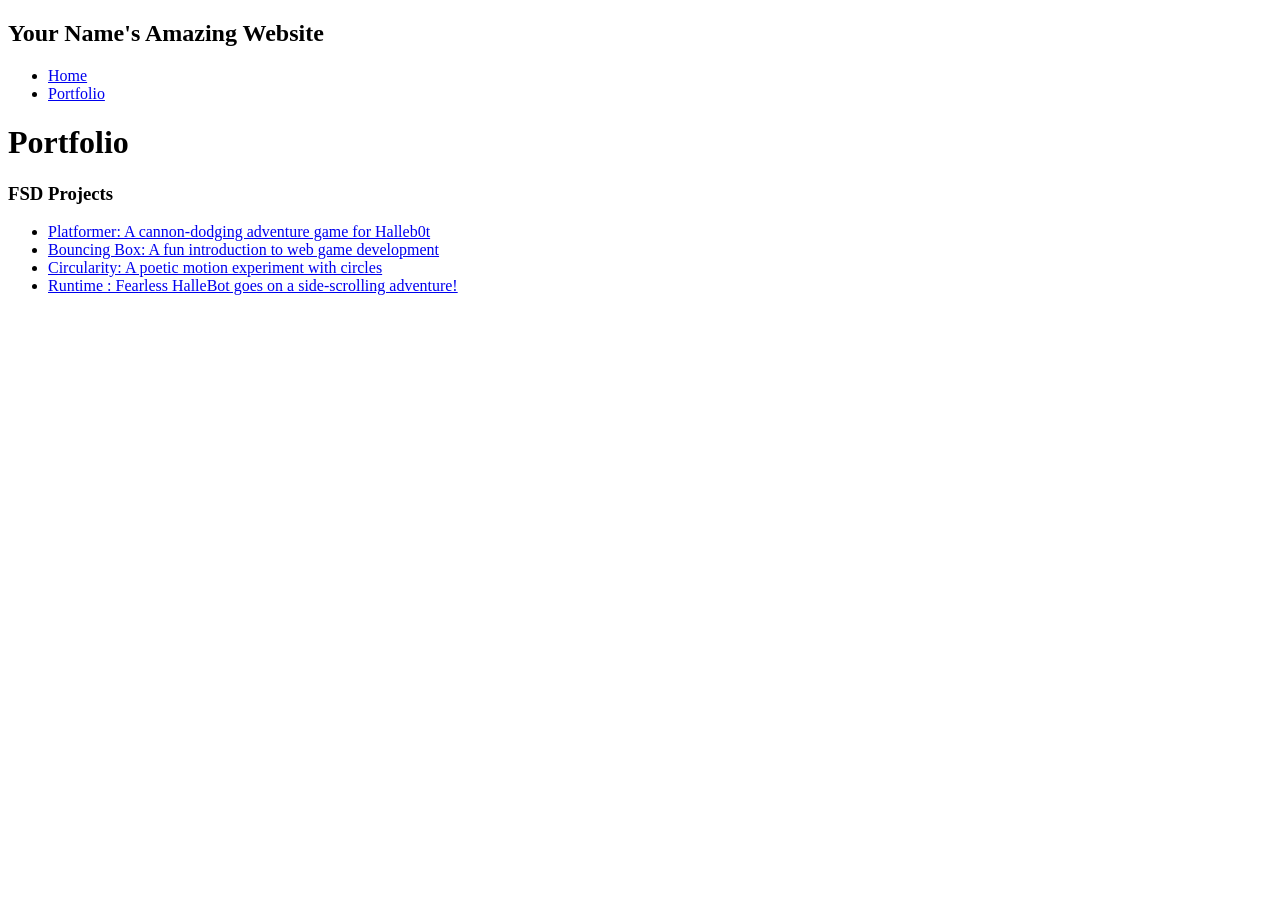
==== portfolio.html @ 3241c5ce "add portfolio page to website" ====
<!DOCTYPE html>
<html>
  <head>
    <title>Brooke's Website</title>
    <link ref=""stylesheet" href="style.css" />
  </head>

  <body>
    <!-- All content goes here -->
    <div id="all-contents">
      <nav>
        <h1>Your Name's Amazing Website</h1>
        <ul id="nav-ul">
          <li class="nav-li">
            <a href="index.html">Home</a>
          </li>
          <li class="nav-li">
            <a href="portfolio.html">Portfolio</a>
          </li>
        </ul>
      </nav>
      
      <main>
        <div class="content">
          <h1>Portfolio</h1>
          <h3>FSD Projects</h3>
          <ul id="portfolio">
          <li>
            <a href="fsd-projects/platformer/">Platformer: A cannon-dodging adventure game for Halleb0t</a>
          </li>
          <li>
            <a href="fsd-projects/bouncing-box/">Bouncing Box: A fun introduction to web game development</a>
          </li>
          <li>
            <a href="fsd-projects/circularity/">Circularity: A poetic motion experiment with circles</a>
          </li>
          <li>
            <a href="fsd-projects/runtime/">Runtime : Fearless HalleBot goes on a side-scrolling adventure!</a>
          </li>


          </ul>

          <!-- ASD Projects will go here -->

        </div>
      </main>


      
    </div>
  </body>
</html>
---- style.css ----
* {
  box-sizing: border-box;
}

body {
  margin: 0;
  background: #fcc5d7fb;
  color: #222;
  font-family: "Helvetica Neue", Arial, sans-serif;
}

#all-contents {
  max-width: 1500px;
  min-height: 100vh;
  margin: 0 auto;
  padding: 32px 40px;
}
main {
  display: grid;
  grid-template-columns: minmax(220px, 1fr) minmax(420px, 1.6fr);
  align-items: center;
  min-height: calc(100vh - 160px);
  gap: clamp(32px, 5vw, 80px);
}

.sidebar {
  width: 100%;
}

.content {
  display: flex;
  flex-direction: column;
  align-items: flex-start;
  gap: 12px;
}
h2 {
  margin: 0;
  font-size: clamp(4rem, 10vw, 7rem);
  line-height: 0.9;
  font-weight: 900;
  letter-spacing: -0.04em;
  text-transform: uppercase;
  color: #f84f88;
}

.content > p {
  margin: 0;
  color: #f581b1;
  font-size: 0.9rem;
  text-transform: uppercase;
  letter-spacing: 0.15em;
  line-height: 1.4;
}

  #interests {
  margin-top: 32px;
  width: 100%;
}

#interests h3 {
  margin: 0 0 12px;
  font-size: 0.75rem;
  font-weight: 700;
  text-transform: uppercase;
  letter-spacing: 0.2em;
  color: #aaa;
}

#interests ul {
  list-style: none;
  margin: 0;
  padding: 0;
  display: flex;
  flex-wrap: wrap;
  gap: 8px;
}

#interests li {
  color: #555;
  font-size: 1rem;
  font-weight: 600;
  padding: 10px 20px;
  background: #fff;
  border: 1px solid #ddd;
  border-radius: 100px;
  transition:
    background 0.25s ease,
    color 0.25s ease,
    transform 0.25s ease;
  cursor: default;
}

#interests li:hover {
  background: #000;
  color: #fff;
  border-color: #000;
  transform: translateY(-2px);
}
.sidebar-img {
  width: 100%;
  max-width: 760px;
  aspect-ratio: 3 / 4;
  object-fit: cover;
  display: block;
  border-radius: 16px;
  filter: grayscale(100%);
  box-shadow: 0 8px 30px rgba(0, 0, 0, 0.12);
  transition:
    filter 0.4s ease,
    transform 0.4s ease,
    box-shadow 0.4s ease;
}

.sidebar-img:hover {
  filter: grayscale(0%);
  transform: translateY(-4px);
  box-shadow: 0 16px 40px rgba(0, 0, 0, 0.18);
}
nav {
  display: flex;
  justify-content: space-between;
  align-items: center;
  margin-bottom: 48px;
  padding: 16px 24px;
  background: #fff;
  border: 1px solid #e0e0e0;
  border-radius: 12px;
}

nav h1 {
  margin: 0;
  font-size: 0.8rem;
  font-weight: 700;
  text-transform: uppercase;
  letter-spacing: 0.2em;
  color: #f178a1;
}

#nav-ul {
  list-style: none;
  display: flex;
  gap: 8px;
  margin: 0;
  padding: 0;
}

.nav-li a {
  color: #666;
  text-decoration: none;
  font-size: 0.85rem;
  font-weight: 500;
  padding: 6px 14px;
  border-radius: 8px;
  transition:
    background 0.25s ease,
    color 0.25s ease;
}

.nav-li a:hover {
  background: #ff73c9;
  color: #fff;
}
/* Portfolio styles */
.content h1 {
  color: black;
}

#portfolio {
  list-style: none;
  margin: 0;
  padding: 0;
  width: 100%;
  display: flex;
  flex-direction: column;
  gap: 8px;
}

#portfolio li {
  border-radius: 12px;
  overflow: hidden;
}

#portfolio a {
  display: flex;
  justify-content: space-between;
  align-items: center;
  text-decoration: none;
  color: #444;
  padding: 16px 20px;
  font-size: 1.1rem;
  font-weight: 500;
  background: #fff;
  border: 1px solid #e0e0e0;
  border-radius: 12px;
  transition: background 0.25s ease, color 0.25s ease, transform 0.25s ease;
}

#portfolio a:hover {
  background: #000;
  color: #fff;
  transform: translateX(4px);
}

#portfolio a::after {
  content: "->";
  font-size: 0.85rem;
  opacity: 0.4;
  transition: opacity 0.25s ease;
  white-space: nowrap;
}

#portfolio a:hover::after {
  opacity: 1;
}
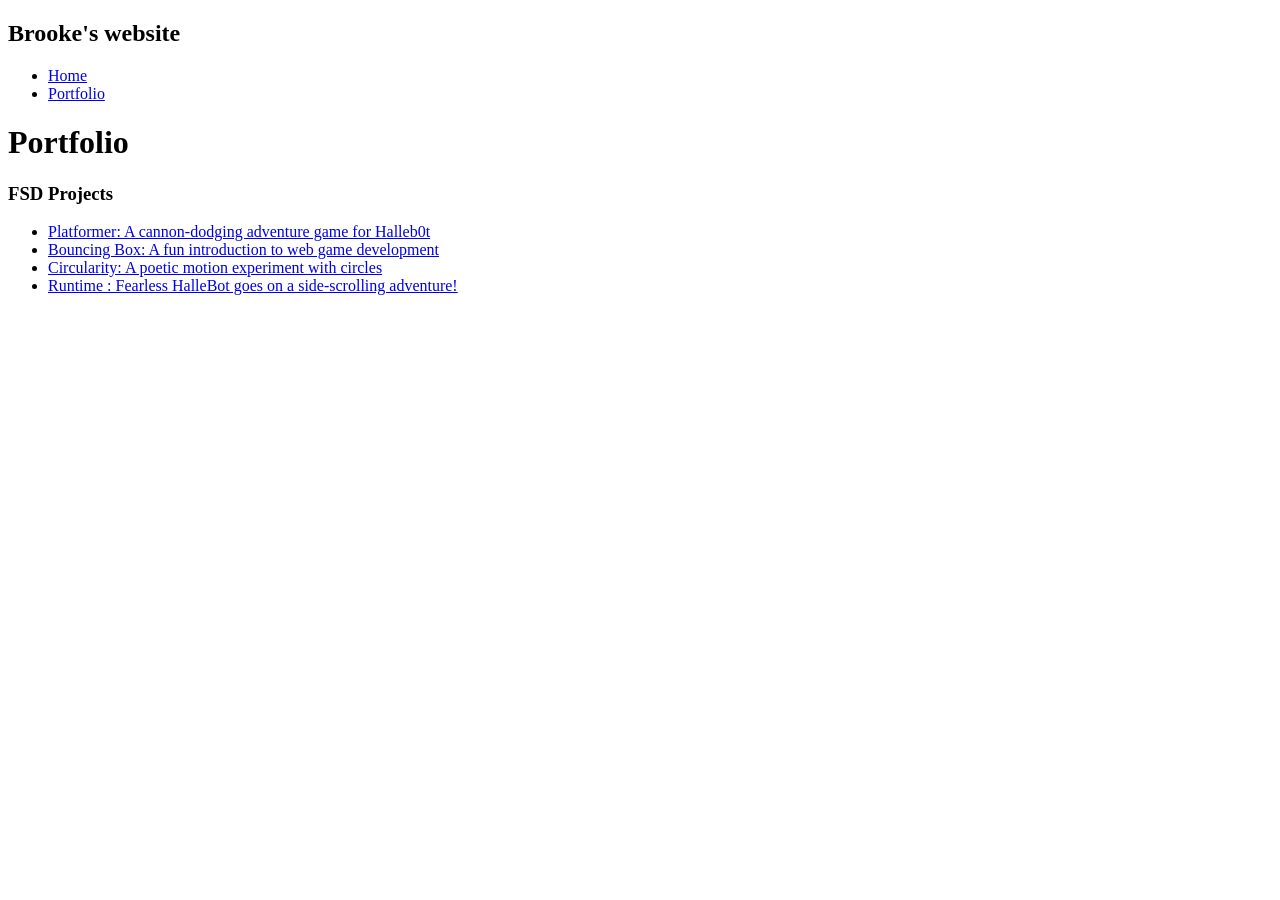
==== commit 9e99731f: "add portfolio page to webite" ====
--- a/portfolio.html
+++ b/portfolio.html
@@ -9,7 +9,7 @@
     <!-- All content goes here -->
     <div id="all-contents">
       <nav>
-        <h1>Your Name's Amazing Website</h1>
+        <h1>Brooke's website</h1>
         <ul id="nav-ul">
           <li class="nav-li">
             <a href="index.html">Home</a>
--- a/style.css
+++ b/style.css
@@ -91,7 +91,7 @@
 }
 
 #interests li:hover {
-  background: #000;
+  background: #ffffff;
   color: #fff;
   border-color: #000;
   transform: translateY(-2px);
@@ -122,7 +122,7 @@
   align-items: center;
   margin-bottom: 48px;
   padding: 16px 24px;
-  background: #fff;
+  background: #f8f3f5;
   border: 1px solid #e0e0e0;
   border-radius: 12px;
 }
@@ -145,7 +145,7 @@
 }
 
 .nav-li a {
-  color: #666;
+  color: #ff8c8c;
   text-decoration: none;
   font-size: 0.85rem;
   font-weight: 500;
@@ -158,11 +158,11 @@
 
 .nav-li a:hover {
   background: #ff73c9;
-  color: #fff;
+  color: #ffc4df;
 }
 /* Portfolio styles */
 .content h1 {
-  color: black;
+  color: rgb(250, 222, 222);
 }
 
 #portfolio {
@@ -185,19 +185,19 @@
   justify-content: space-between;
   align-items: center;
   text-decoration: none;
-  color: #444;
+  color: #ffd1d1;
   padding: 16px 20px;
   font-size: 1.1rem;
   font-weight: 500;
-  background: #fff;
+  background: #fdd6d6;
   border: 1px solid #e0e0e0;
   border-radius: 12px;
   transition: background 0.25s ease, color 0.25s ease, transform 0.25s ease;
 }
 
 #portfolio a:hover {
-  background: #000;
-  color: #fff;
+  background: #ffbdbd;
+  color: #f7d9d9;
   transform: translateX(4px);
 }
 
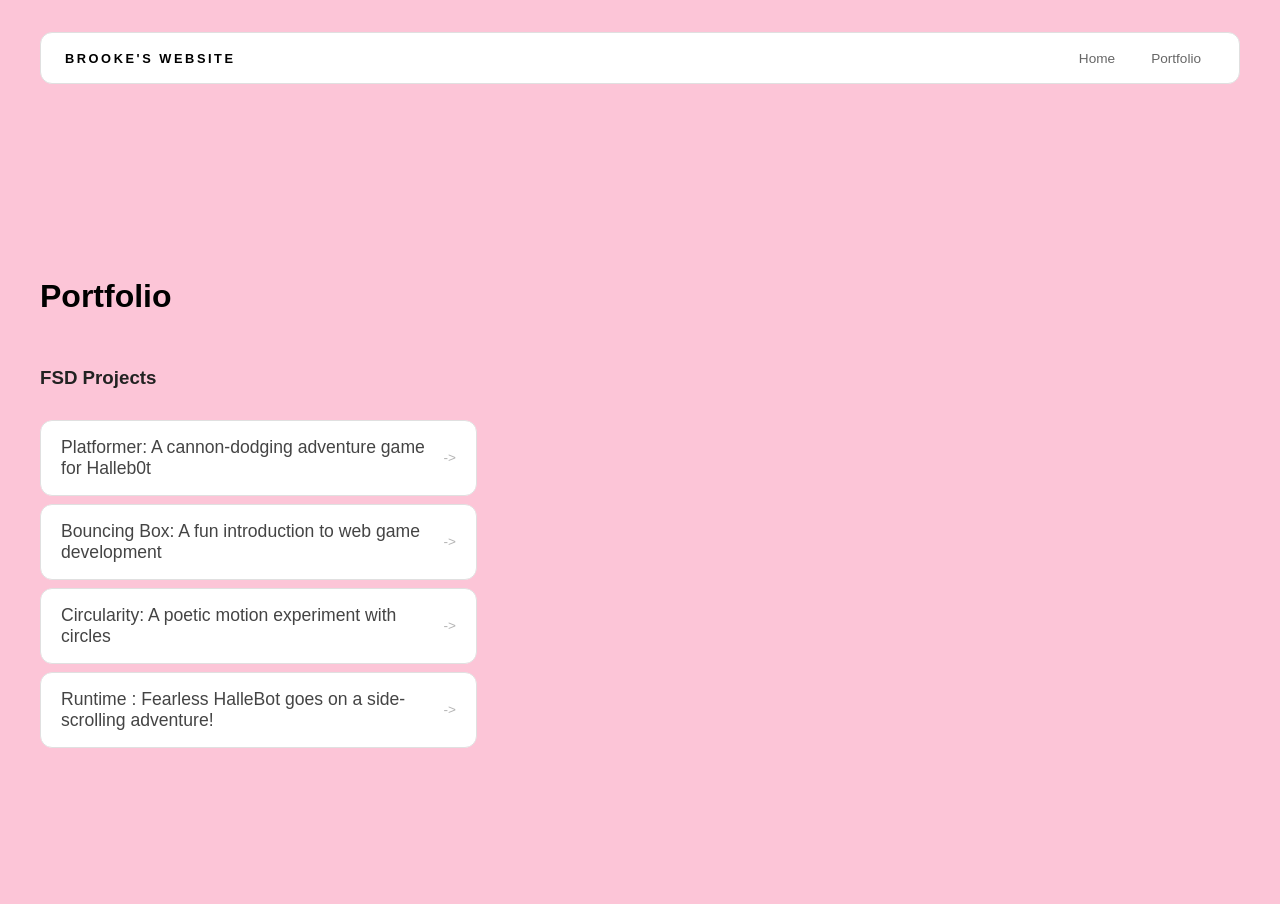
==== commit 751f676a: "add portfolio page to website" ====
--- a/portfolio.html
+++ b/portfolio.html
@@ -2,7 +2,7 @@
 <html>
   <head>
     <title>Brooke's Website</title>
-    <link ref=""stylesheet" href="style.css" />
+    <link rel="stylesheet" href="style.css" />
   </head>
 
   <body>
@@ -37,17 +37,11 @@
           <li>
             <a href="fsd-projects/runtime/">Runtime : Fearless HalleBot goes on a side-scrolling adventure!</a>
           </li>
-
-
-          </ul>
+        </ul>
 
           <!-- ASD Projects will go here -->
 
-        </div>
-      </main>
-
-
-      
-    </div>
+      </div>
+    </main>
   </body>
 </html>
--- a/style.css
+++ b/style.css
@@ -40,19 +40,18 @@
   font-weight: 900;
   letter-spacing: -0.04em;
   text-transform: uppercase;
-  color: #f84f88;
+  color: #000;
 }
 
 .content > p {
   margin: 0;
-  color: #f581b1;
+  color: #999;
   font-size: 0.9rem;
   text-transform: uppercase;
   letter-spacing: 0.15em;
   line-height: 1.4;
 }
-
-  #interests {
+#interests {
   margin-top: 32px;
   width: 100%;
 }
@@ -91,7 +90,7 @@
 }
 
 #interests li:hover {
-  background: #ffffff;
+  background: #000;
   color: #fff;
   border-color: #000;
   transform: translateY(-2px);
@@ -122,7 +121,7 @@
   align-items: center;
   margin-bottom: 48px;
   padding: 16px 24px;
-  background: #f8f3f5;
+  background: #fff;
   border: 1px solid #e0e0e0;
   border-radius: 12px;
 }
@@ -133,7 +132,7 @@
   font-weight: 700;
   text-transform: uppercase;
   letter-spacing: 0.2em;
-  color: #f178a1;
+  color: #000;
 }
 
 #nav-ul {
@@ -145,7 +144,7 @@
 }
 
 .nav-li a {
-  color: #ff8c8c;
+  color: #666;
   text-decoration: none;
   font-size: 0.85rem;
   font-weight: 500;
@@ -157,12 +156,12 @@
 }
 
 .nav-li a:hover {
-  background: #ff73c9;
-  color: #ffc4df;
+  background: #000;
+  color: #fff;
 }
 /* Portfolio styles */
 .content h1 {
-  color: rgb(250, 222, 222);
+  color: black;
 }
 
 #portfolio {
@@ -185,19 +184,19 @@
   justify-content: space-between;
   align-items: center;
   text-decoration: none;
-  color: #ffd1d1;
+  color: #444;
   padding: 16px 20px;
   font-size: 1.1rem;
   font-weight: 500;
-  background: #fdd6d6;
+  background: #fff;
   border: 1px solid #e0e0e0;
   border-radius: 12px;
   transition: background 0.25s ease, color 0.25s ease, transform 0.25s ease;
 }
 
 #portfolio a:hover {
-  background: #ffbdbd;
-  color: #f7d9d9;
+  background: #000;
+  color: #fff;
   transform: translateX(4px);
 }
 
